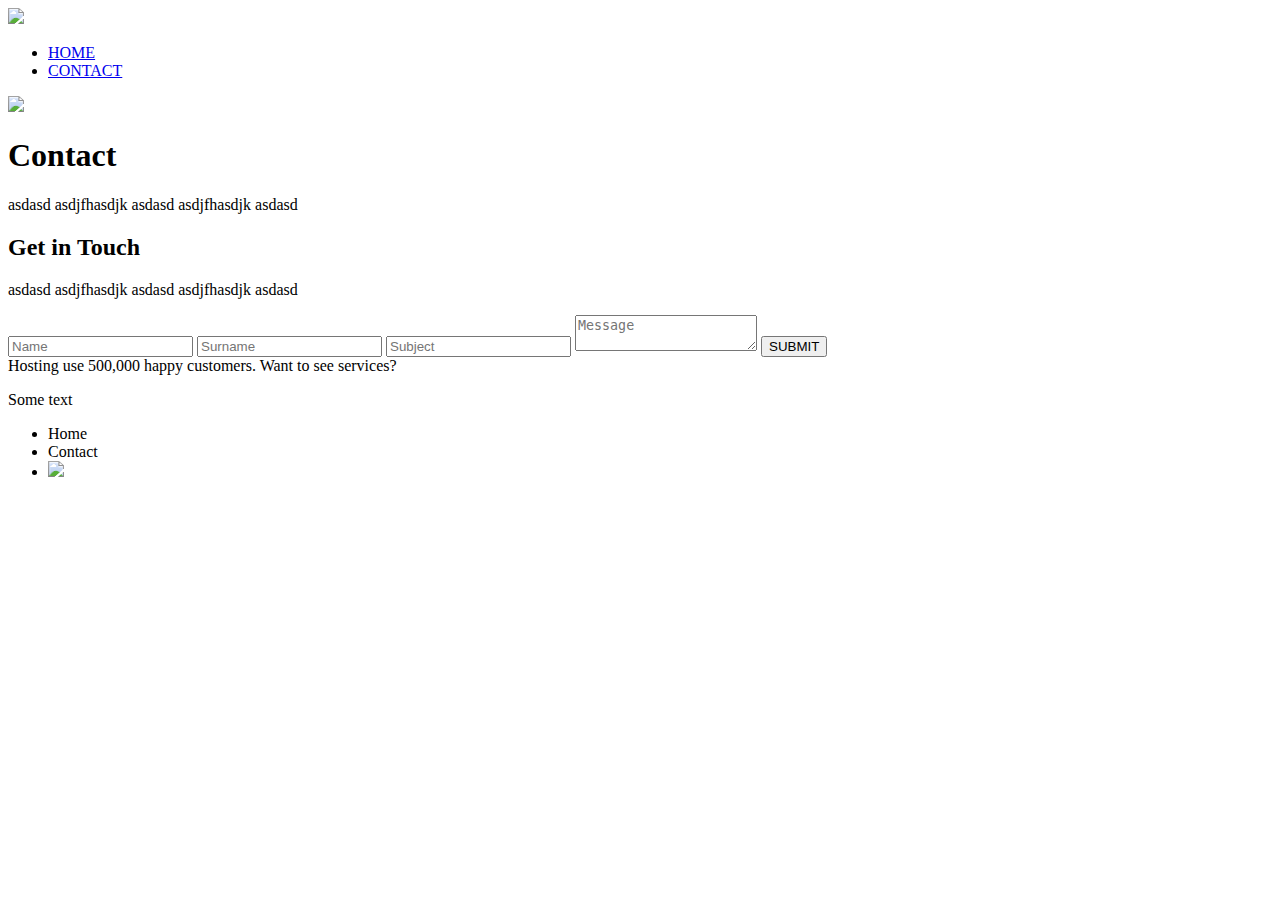
==== contact.html @ e501f8e9 "HTML TP2" ====
<!doctype html>
<html>
<meta charset="UTF-8">
<head>
	<title>Formulario TP2</title>
</head>

<body>
	<nav>
		<img src="logo.png">
		<ul>
			<li><a href="#">HOME</a></li>
			<li><a href="#">CONTACT</a></li>
		</ul>
	</nav>

	<header>
		<img src="#">
		<h1>Contact</h1>
		<p>asdasd asdjfhasdjk asdasd asdjfhasdjk asdasd</p>
	</header>

	<section>
		<h2>Get in Touch</h2>
		<p>asdasd asdjfhasdjk asdasd asdjfhasdjk asdasd</p>
	</section>

	<form>
		<input type="text" placeholder="Name">
		<input type="text" placeholder="Surname">
		<input type="text" placeholder="Subject">
		<textarea placeholder="Message"></textarea>
		<input type="submit" value="SUBMIT">	
	</form>

	<footer>
		<div>Hosting use <span>500,000</span> happy customers. Want to see services?
		</div>
		<div>
			<p>Some text</p>
			<ul>
				<li>Home</li>
				<li>Contact</li>
				<li><img src="#"></li>
			</ul>
		</div>
	</footer>
</body>
</html>
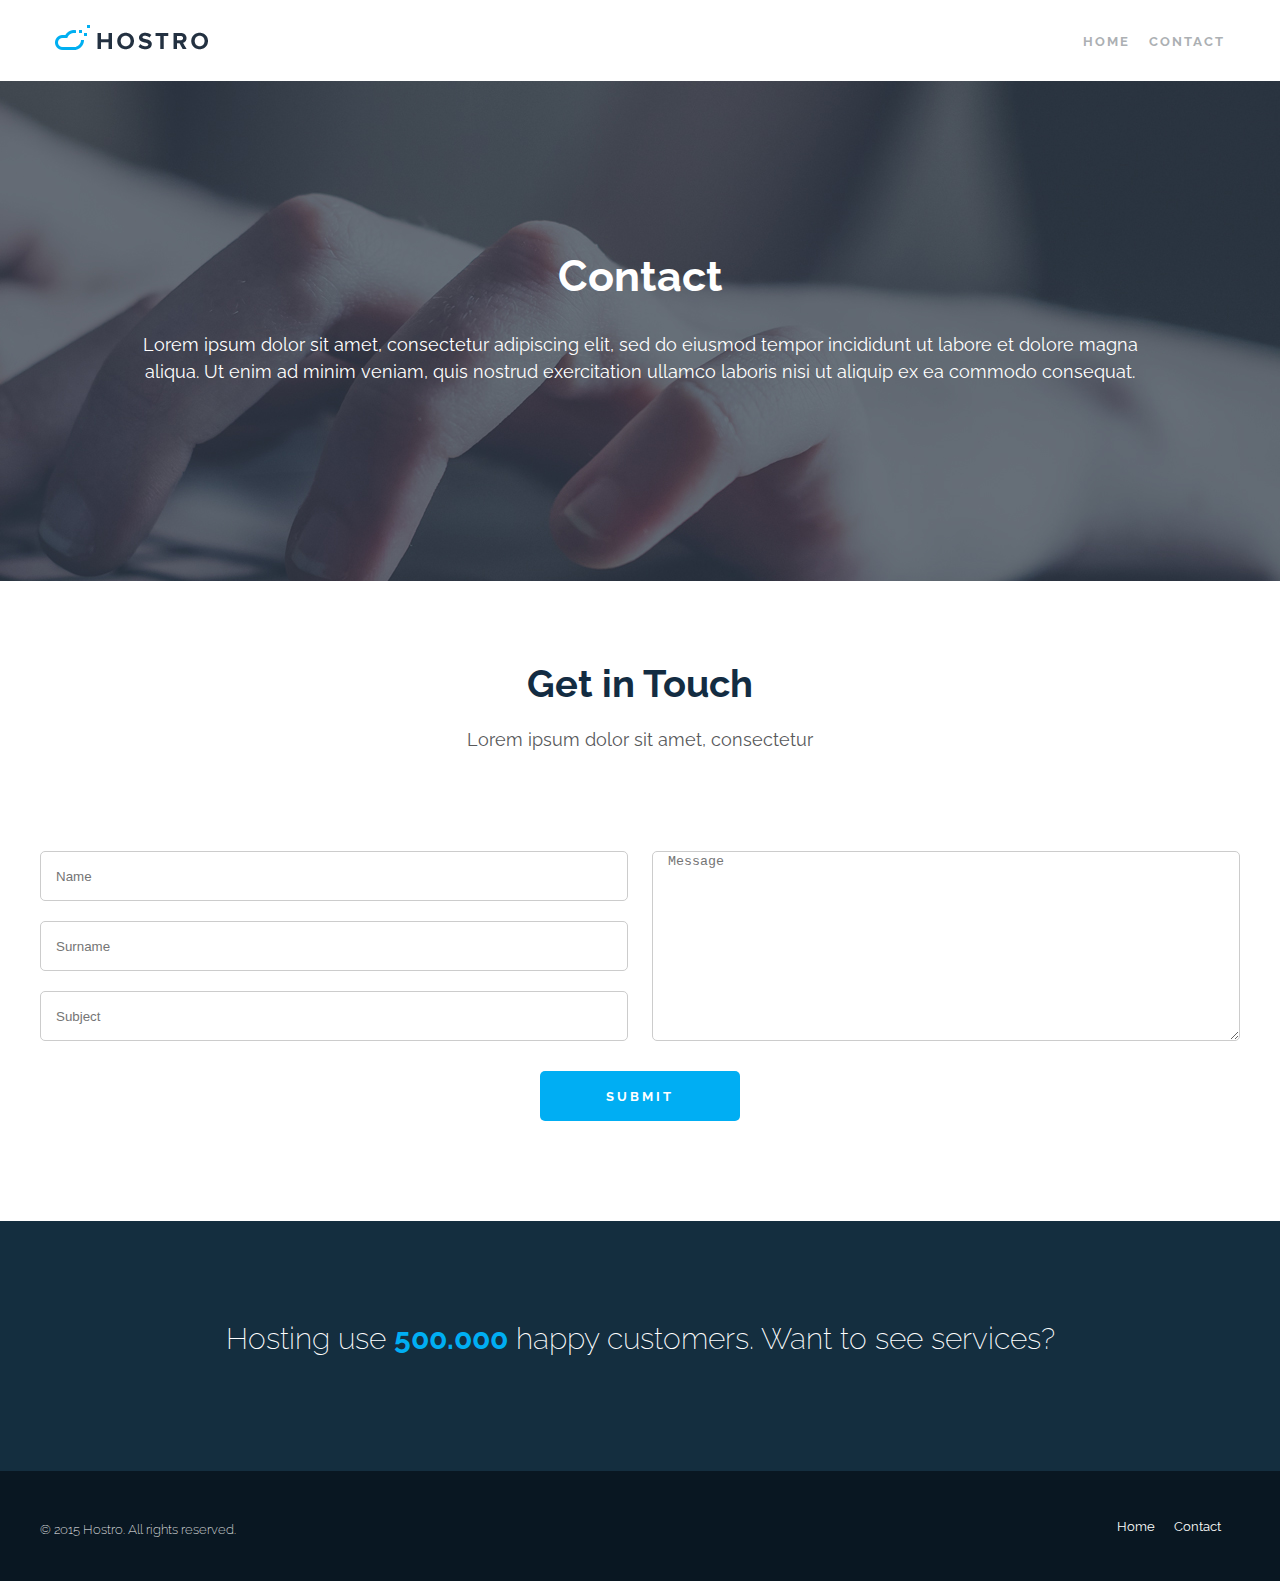
==== commit f0cd882d: "TP-1_OK" ====
--- a/contact.html
+++ b/contact.html
@@ -1,49 +1,74 @@
 <!doctype html>
 <html>
 <meta charset="UTF-8">
+<meta name="viewport" content="width=device-width">
 <head>
-	<title>Formulario TP2</title>
+	<title>TP Maquetado</title>
+	<link rel="stylesheet" href="css/styles.css">
 </head>
 
 <body>
-	<nav>
-		<img src="logo.png">
-		<ul>
-			<li><a href="#">HOME</a></li>
-			<li><a href="#">CONTACT</a></li>
-		</ul>
-	</nav>
-
-	<header>
-		<img src="#">
-		<h1>Contact</h1>
-		<p>asdasd asdjfhasdjk asdasd asdjfhasdjk asdasd</p>
+	
+	<header>	
+		<img src="img/header-logo.png" alt="logo Hostro">
+		<nav>
+			<ul>
+				<li><a href="#">home</a></li>
+				<li><a href="#">contact</a></li>
+			</ul>
+		</nav>
+		<div class="cleaner"></div>
 	</header>
 
-	<section>
-		<h2>Get in Touch</h2>
-		<p>asdasd asdjfhasdjk asdasd asdjfhasdjk asdasd</p>
+	<section class="contenedor-contacto">
+		
+			<h1 class="contact-title">Contact</h1>
+			<p>Lorem ipsum dolor sit amet, consectetur adipiscing elit, sed do eiusmod tempor incididunt ut labore et dolore magna aliqua. Ut enim ad minim veniam, quis nostrud exercitation ullamco laboris nisi ut aliquip ex ea commodo consequat.</p>
+	
 	</section>
 
-	<form>
-		<input type="text" placeholder="Name">
-		<input type="text" placeholder="Surname">
-		<input type="text" placeholder="Subject">
-		<textarea placeholder="Message"></textarea>
-		<input type="submit" value="SUBMIT">	
-	</form>
+	<article class="wrapper">
+
+		<h2 class="subtitle-contact">Get in Touch</h2>
+		<p>Lorem ipsum dolor sit amet, consectetur</p>
+
+		<form class="form-izq">
+			<input type="text" placeholder="Name" class="campo-form">
+			<input type="text" placeholder="Surname" class="campo-form">
+			<input type="text" placeholder="Subject" class="campo-form">
+		</form>
+	
+		<form class="form-der">
+			<textarea placeholder="Message" class="mensaje"></textarea>
+		</form>
+
+		<div class="cleaner"></div>
+
+		<form class="boton-contacto">	
+			<input type="submit" value="SUBMIT">	
+		</form>	
+
+	</article>
+
 
 	<footer>
-		<div>Hosting use <span>500,000</span> happy customers. Want to see services?
+		<div class="ver-mas">
+			<h3>Hosting use <span>500.000</span> happy customers. Want to see services?</h3>
 		</div>
-		<div>
-			<p>Some text</p>
-			<ul>
-				<li>Home</li>
-				<li>Contact</li>
-				<li><img src="#"></li>
-			</ul>
+
+		<div class="pie">
+			<div class="wrapper">
+				<p class="derechos">© 2015 Hostro. All rights reserved.</p>
+
+				<ul>
+					<li><a href="#">Home</a></li>
+					<li><a href="#">Contact</a></li>
+					<li></li>
+				</ul>
+			</div>
 		</div>
+
+
 	</footer>
 </body>
 </html>--- a/css/styles.css
+++ b/css/styles.css
@@ -0,0 +1,663 @@
+@import url(https://fonts.googleapis.com/css?family=Raleway:200,400,700,900);
+/*font-family: 'Raleway', sans-serif;*/
+
+@import url(https://fonts.googleapis.com/css?family=Open+Sans:400,700);
+/*font-family: 'Open Sans', sans-serif;*/
+
+body {
+	font-family: 'Raleway', sans-serif;
+	margin: 0;
+}
+
+* {
+	box-sizing: border-box;
+}
+
+
+a {
+	text-decoration: none;
+}
+
+ul {
+	list-style: none;
+}
+
+
+
+/* NAV BAR */
+header {
+	max-width: 1200px;
+	padding: 15px;
+	z-index: 600;
+	background-color: #FFF;
+	top: 0;
+	left: 0;
+	right: 0;
+	margin: 0 auto;
+}
+
+.cleaner {
+	clear: both;
+}
+
+nav {
+	float: right;
+}
+
+nav a {
+	color: #acb0b3;
+	text-transform: uppercase;
+	font-weight: 700;
+	font-size: 13px;
+	letter-spacing: 2px;
+}
+
+nav li {
+	display: inline-block;
+	margin-left: 15px;
+}
+
+header img {
+	margin-top: 10px;
+}
+
+
+/* BANNER PPAL */
+
+.contenedor-inicial {
+	background-image: url(../img/indexbanner-bg3.jpg);
+	min-height: 500px;
+	background-repeat: no-repeat;
+	background-position: center top;
+}
+
+
+
+.wrapper {
+	max-width: 1200px;
+	margin: auto;
+}
+
+
+
+.main-title {
+	color: #FFF;
+	font-size: 43px;
+	display: inline-block;
+	margin: 280px 0 0; /*(arriba 280, abajo 0, costados 0)*/
+}
+
+
+.main-title + p {
+	color: #FFF;
+	font-weight: 400;
+	font-size: 18px;
+	width: 80%;
+	line-height: 37px;
+	margin-top: 30px;
+}
+
+
+/* FORM SEARCH */
+.buscador {
+	position: relative;
+	margin-top: 200px;
+}
+
+.buscador input[type=text] {
+	width: 84%;
+	height: 100px;
+	border: solid 1px #ccc;
+	padding: 0 210px 0 30px;
+	font-size: 18px;
+	font-family: inherit;
+}
+
+.buscador input[type=submit] {
+	width: 200px;
+	height: 100px;
+	background-color: #00adf2;
+	color: #FFF;
+	font-family: inherit;
+	font-size: 15px;
+	border: none;
+	position: absolute;
+	top: 0;
+	right: 0;
+	text-transform: uppercase;
+	letter-spacing: 2px;
+	font-weight: 700;
+}
+
+/* SERVICIOS DESTACADOS */
+.servicios-destacados {
+	margin-top: 120px;
+}
+
+
+h4 {
+	color: #FFF;
+	font-weight: 200;
+	font-size: 18px;
+}
+
+
+.servicios-destacados article {
+	text-align: center;
+	width: 25%;
+	float: left;
+	padding: 0 25px;
+}
+
+.servicios-destacados img {
+	width: 33.333333333333%;
+} 
+
+p {
+	color: #58595b;
+	font-size: 18px;
+	line-height: 27px;
+	margin-top: 20px;
+}
+
+
+/* CARACTERISTICAS */
+.subtitle {
+	text-align: center;
+	color: #132c42;
+	font-size: 38px;
+	margin: 80px 0 10px;
+}
+
+.subtitle + p {
+	text-align: center;
+	margin-bottom: 90px;
+}
+
+/*
+.boton {
+	text-transform: uppercase;
+	letter-spacing: 2px;
+	background-color: #00adf2;
+	color: #FFF;
+	font-size: 12px;
+	font-weight: 700;
+	border: none;
+}
+*/
+
+.caracteristicas {
+	float: left;
+	width: 29.16666666666667%;
+	margin-top: 30px;
+}
+
+.imagen-mitad {
+	width: 25%;
+	float: left;
+	margin:  0 8.333333333333%;
+}
+
+.imagen-mitad img {
+	width: 100%;
+}
+
+.caract-izq article {
+	position: relative;
+	text-align: right;
+	padding-right: 60px;
+	margin-top: 30px;
+}
+
+.caract-izq article img {
+	top: 0;
+	right: 0;
+	position: absolute;
+}
+
+.caract-der article {
+	padding-left: 60px;
+	position: relative;
+	margin-top: 30px;
+}
+
+.caract-der article img {
+	position: absolute;
+	top: 0;
+	left: 0;
+}
+
+.caracteristicas h3 {
+	color: #102c41;
+	text-transform: uppercase;
+	font-size:15px;
+	padding-top: 20px;
+	letter-spacing: 3px;
+}
+
+.servicios-destacados p, .caracteristicas p, .tabla-precios p, td {
+	color: #58595b;
+	font-weight: 900px;
+	font-size: 15px;
+}
+
+
+.contenedor-secundario {
+	background-image: url(../img/pricing-bg.jpg);
+	min-height: 400px;
+	background-repeat: no-repeat;
+	background-position: center top;
+	margin-top: -100px;
+}
+
+
+/* COMPARACION DE PRECIOS */
+
+
+.contenedor-subtitulo {
+	margin: 0 auto;
+	width: 500px;
+	text-align: center;
+	display: inline-block;
+}
+
+.subtitle-precios + p {
+	text-align: center;
+}
+
+.subtitle-precios {
+	color: #132c42;
+	text-align: center;
+	font-size: 38px;
+	padding-top: 180px;
+	margin: 0;
+}
+
+
+
+.contenedor-precios{
+	margin: 80px 0;
+	margin-top: 100px;
+}
+
+
+.tabla-precios {
+	width: 22.5%;
+	float: left;
+	background-color: #FFF;
+	margin-right: 2.5%;
+	padding: 15px;
+	border: solid 1px #ccc;
+	box-shadow: 0 0 5px rgba(0,0,0,0.3);
+}
+
+.last {
+	margin-right: 0; 
+}
+
+
+.tabla-precios h3 {
+	font-size: 15px;
+	text-transform: uppercase;
+	text-align: center;
+	color: #122e43;
+}
+
+.tabla-precios h2 {
+	font-size: 50px;
+	color: #122e43;
+	text-align: center;
+	margin-top: 15px;
+	margin-bottom: 0px;
+}
+
+.tabla-precios p {
+	display: block; /* para que ocupe todo el ancho de la celda */
+	margin-top: 10px;
+	margin-bottom: 15px;
+	padding-bottom: 35px;
+	border-bottom: solid 1px #ccc;
+}
+
+.tabla-precios table {
+	width: 100%;
+	text-align: center;
+	line-height: 30px;
+}
+
+
+.table td, tr {
+	padding: 0;
+	border-spacing: 0;
+}
+
+sup {
+	font-size: 20px;
+}
+
+.valor-tabla {
+	font-weight: 700;
+	font-size: 17px;
+}
+
+.color1 {
+	color: #00d7fe;
+}
+
+.color2 {
+	color: #fed501;
+}
+
+.color3 {
+	color: #ff9456;
+}
+
+.color4 {
+	color: #ff5f3d;
+}
+
+.tabla-precios table {
+	width: 100%;
+	line-height: 30px;
+}
+
+.tabla-precios button {
+	border: none;
+	background-color: #00aef3;
+	text-transform: uppercase;
+	color: #FFF;
+	font-size: 10px;
+	font-weight: 700;
+	letter-spacing: 2px;
+	height: 40px;
+	width: 100%;
+	border-radius: 5px;
+	margin-top: 20px;
+}
+
+.tabla-precios.last {
+	margin: 0;
+}
+
+/* FOOTER */
+
+.ver-mas {
+	background-color: #142e3f;
+	height: 250px;
+	text-align: center;
+	margin-top: 100px;
+	padding-top: 70px;
+}
+
+
+.ver-mas h3 {
+	color: #FFF;
+	font-weight: 200;
+	text-transform: none;
+	font-size: 30px;
+}
+
+
+.ver-mas span {
+	color: #00aef3;
+	font-weight: 700;
+}
+
+.pie {
+	background-color: #091722;
+	height: 110px;
+}
+
+.pie p {
+	margin: 0;
+	color: #FFF;
+	font-weight: 200;
+	font-size: 13px;
+	margin-top: 45px;
+	display: inline-block;
+}
+
+.pie a {
+	color: #FFF;
+	font-weight: 400;
+	font-size: 13px;
+}
+
+
+.pie ul {
+	float: right;
+	margin-top: 45px;
+}
+
+.pie li {
+	display: inline-block;
+	margin-left: 15px;
+}
+
+
+
+/* CONTACTO */
+.contenedor-contacto {
+	background-image: url(../img/indexbanner-bg2.jpg);
+	min-height: 500px;
+	background-repeat: no-repeat;
+	background-position: center top;
+}
+
+.contact-title {
+	color: #FFF;
+	text-align: center;
+	font-size: 43px;
+	padding-top: 170px;
+	margin: 0
+}
+
+.contact-title + p {
+	text-align: center;
+	margin: 30px auto;
+	color: #FFF;
+	font-style: 15px;
+	width: 80%;
+}
+
+.subtitle-contact {
+	color: #132c42;
+	text-align: center;
+	font-size: 38px;
+	padding-top: 80px;
+	margin: 0;
+}
+
+.subtitle-contact + p {
+	text-align: center;
+}
+
+.form-izq {
+	margin-top: 60px;
+	margin-right: 1%;
+	width: 49%;
+	float: left;
+}
+
+.form-der {
+	margin-top: 60px;
+	margin-left: 1%;
+	width: 49%;
+	float: left;
+}
+
+.campo-form {
+	display: block;
+	width: 100%;
+	height: 50px;
+	border-radius: 5px;
+	border: solid 1px #ccc;
+	padding-left: 15px;
+	margin-top: 20px;
+}
+
+.campo-form:focus, .mensaje:focus  {
+	border: solid 1px #00aef3;
+	border-radius: 5px;
+}
+
+.mensaje {
+	display: block;
+	width: 100%;
+	height: 190px;
+	border-radius: 5px;
+	border: solid 1px #ccc;
+	padding-left: 15px;
+	margin-top: 20px;
+}
+
+.boton-contacto input {
+	display: block;
+	background-color: #00aef3;
+	border-style: none;
+	border-radius: 5px;
+	height: 50px;
+	width: 200px;
+	font-family: 'Raleway', sans-serif;
+	color: #FFF;
+	font-weight: 700;
+	letter-spacing: 3px;
+	margin: 0 auto;
+	margin-top: 30px;
+}
+
+
+/*MEDIA QUERIES*/
+
+
+@media (max-width: 860px) {
+
+	.wrapper {
+		width: 96%;
+	}
+	
+	
+	.servicios-destacados article {
+		width: 50%;
+		min-height: 300px;
+	}
+
+	.subtitle {
+		margin-top: 40px;
+	}
+
+	.imagen-mitad {
+		margin-top: 150px;
+	}
+
+
+	.subtitle + p {
+		margin-bottom: 40px;
+	}
+
+		.tabla-precios {
+		width: 45%;
+		margin: 2.5%;
+	}
+
+	.tabla-precios.last {
+		margin: 2.5%;
+	}
+}
+
+@media (max-width: 700px) {
+
+	.contenedor-inicial {
+		margin-top: 0;
+	}
+
+	.main-title , .main-title + p {
+		display: none;
+	}
+
+	.buscador {
+		margin-top: 0;
+	}
+
+	.servicios-destacados {
+		margin-top: 650px;
+	}	
+
+	.caracteristicas {
+		float: none;
+		width: 100%;
+	}
+
+
+	.imagen-mitad {
+		float: none;
+		width: 50%;
+		margin: 50px auto;
+	}
+
+	.caract-izq  article {
+		text-align: left;
+		padding-right: 0;
+		padding-left: 60px;
+	}
+
+	.caract-izq article img {
+		left: 0;
+	}
+
+	.contenedor-secundario {
+		background-size: 100%;
+		margin-top: 30px;
+	}
+
+	.subtitle-precios {
+		padding-top: 60px;
+	}
+
+	.form-izq, .form-der {
+		width: 100%;
+		
+	}
+}
+
+@media (max-width: 480px){
+
+	.buscador input[type=submit] {
+		width: 25%;
+		font-size: 17px;
+	}
+
+	.contenedor-inicial {
+		background: none;
+	}
+
+	.contenedor-secundario h2{
+		padding-top: 30px;
+	}
+
+	.contenedor-secundario {
+		background-size: 100%;
+		margin-top: 30px;
+	}
+
+	.servicios-destacados {
+		margin-top: 30px;
+	}
+
+	.servicios-destacados article{
+		float: none;
+		width: 100%;
+		min-height: 0;
+		margin-bottom: 60px;
+	}
+
+	}
+	.pricing-boxes{
+		margin-top: 50px;
+	}
+	.box-price{
+		float: none;
+		width: 70%;
+		margin: 30px auto;
+	}
+}
